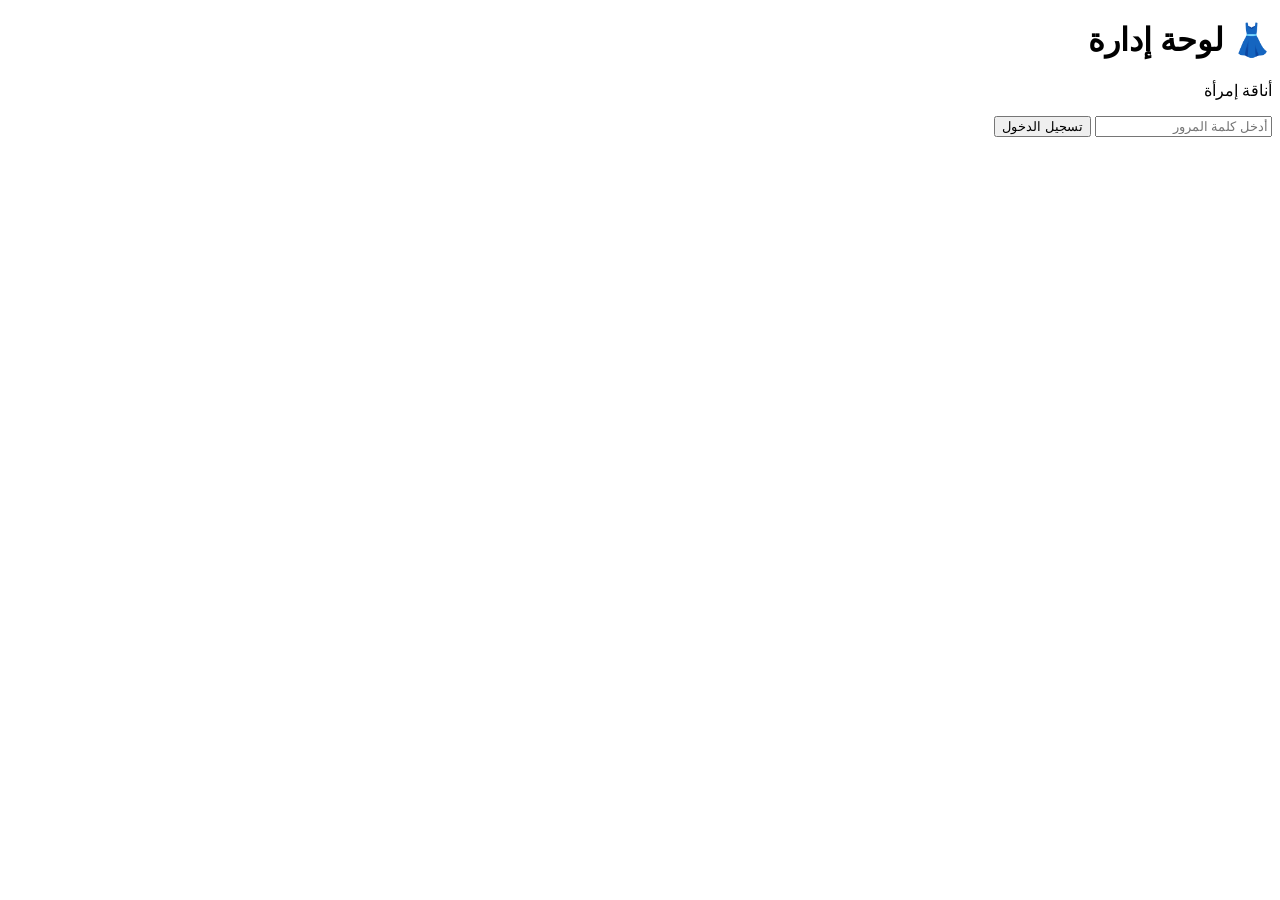
==== admin.html @ 1de6d3c4 "Create admin.html" ====
<!DOCTYPE html>
<html lang="ar" dir="rtl">
<head>
<meta charset="UTF-8">
<meta name="viewport" content="width=device-width, initial-scale=1.0">
<title>لوحة إدارة - أناقة إمرأة</title>

<link rel="stylesheet" href="admin.css">
<link href="https://fonts.googleapis.com/css2?family=Cairo:wght@400;600;700&display=swap" rel="stylesheet">
</head>

<body>

<div class="login-box">

    <h1>👗 لوحة إدارة</h1>
    <p>أناقة إمرأة</p>

    <input
        type="password"
        id="password"
        placeholder="أدخل كلمة المرور">

    <button onclick="login()">
        تسجيل الدخول
    </button>

</div>

<script src="admin.js"></script>

</body>
</html>
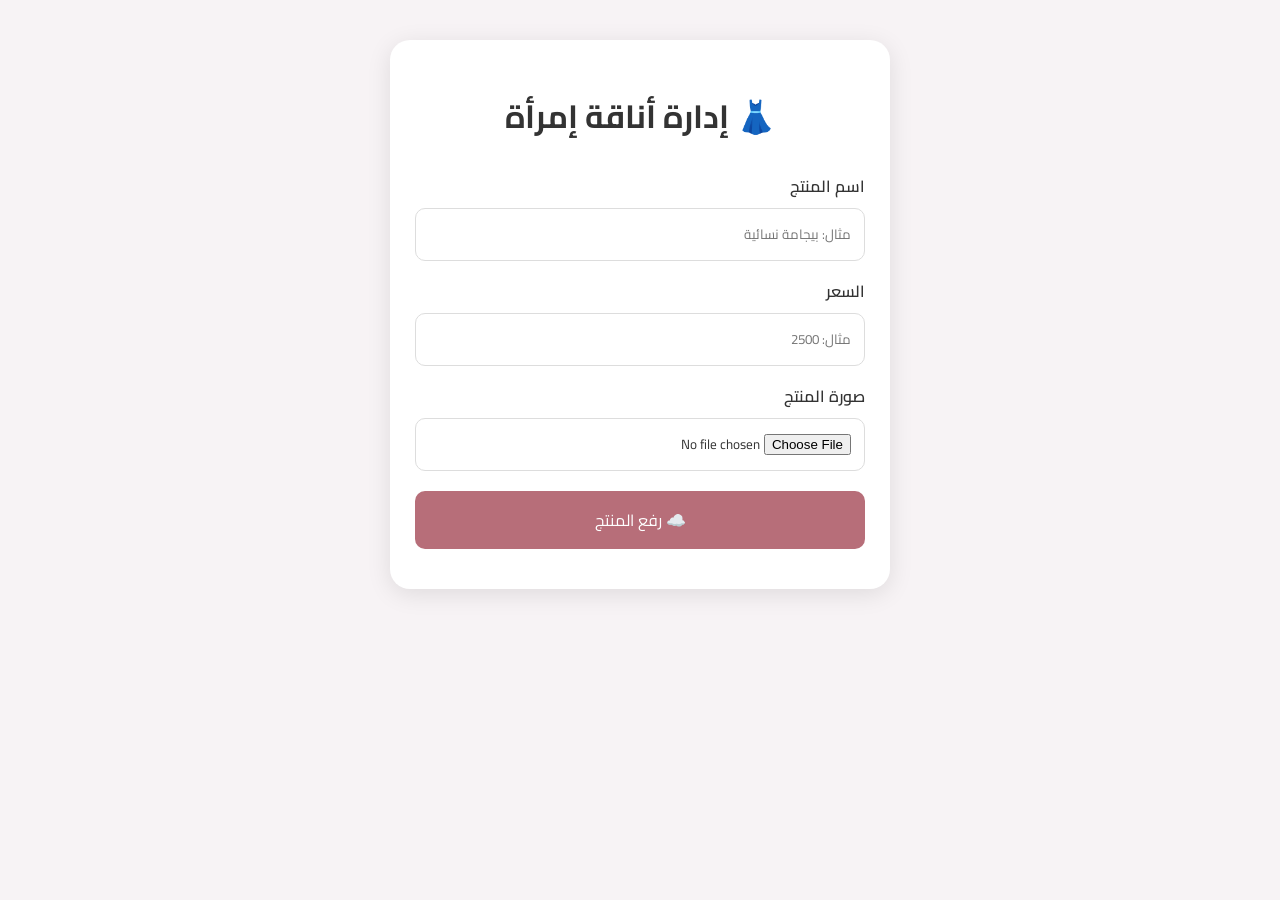
==== commit 25a102aa: "Update admin.html" ====
--- a/admin.html
+++ b/admin.html
@@ -1,33 +1,214 @@
 <!DOCTYPE html>
 <html lang="ar" dir="rtl">
+
 <head>
 <meta charset="UTF-8">
 <meta name="viewport" content="width=device-width, initial-scale=1.0">
-<title>لوحة إدارة - أناقة إمرأة</title>
-
-<link rel="stylesheet" href="admin.css">
+
+<title>إدارة المنتجات - أناقة إمرأة</title>
+
 <link href="https://fonts.googleapis.com/css2?family=Cairo:wght@400;600;700&display=swap" rel="stylesheet">
+
+<style>
+* {
+    box-sizing: border-box;
+}
+
+body {
+    margin: 0;
+    font-family: Cairo, sans-serif;
+    background: #f7f3f5;
+    color: #333;
+}
+
+.admin-box {
+    width: 92%;
+    max-width: 500px;
+    margin: 40px auto;
+    background: white;
+    padding: 25px;
+    border-radius: 20px;
+    box-shadow: 0 5px 25px rgba(0,0,0,.1);
+}
+
+h1 {
+    text-align: center;
+    margin-bottom: 25px;
+}
+
+label {
+    display: block;
+    margin-top: 15px;
+    font-weight: 600;
+}
+
+input {
+    width: 100%;
+    padding: 13px;
+    margin-top: 7px;
+    border: 1px solid #ddd;
+    border-radius: 10px;
+    font-family: inherit;
+}
+
+button {
+    width: 100%;
+    padding: 14px;
+    margin-top: 20px;
+    border: none;
+    border-radius: 10px;
+    background: #b76e79;
+    color: white;
+    font-size: 16px;
+    font-family: inherit;
+    cursor: pointer;
+}
+
+button:disabled {
+    opacity: .6;
+}
+
+#preview {
+    display: none;
+    width: 100%;
+    max-height: 300px;
+    object-fit: contain;
+    margin-top: 20px;
+    border-radius: 15px;
+}
+
+#message {
+    text-align: center;
+    margin-top: 15px;
+    font-weight: 600;
+}
+</style>
+
 </head>
 
 <body>
 
-<div class="login-box">
-
-    <h1>👗 لوحة إدارة</h1>
-    <p>أناقة إمرأة</p>
-
-    <input
-        type="password"
-        id="password"
-        placeholder="أدخل كلمة المرور">
-
-    <button onclick="login()">
-        تسجيل الدخول
-    </button>
+<div class="admin-box">
+
+<h1>👗 إدارة أناقة إمرأة</h1>
+
+<label>اسم المنتج</label>
+
+<input
+    type="text"
+    id="productName"
+    placeholder="مثال: بيجامة نسائية">
+
+<label>السعر</label>
+
+<input
+    type="number"
+    id="productPrice"
+    placeholder="مثال: 2500">
+
+<label>صورة المنتج</label>
+
+<input
+    type="file"
+    id="productImage"
+    accept="image/*">
+
+<img id="preview" alt="معاينة المنتج">
+
+<button id="uploadButton">
+    ☁️ رفع المنتج
+</button>
+
+<div id="message"></div>
 
 </div>
 
-<script src="admin.js"></script>
+<script>
+
+const CLOUD_NAME = "qeka2qzu";
+const UPLOAD_PRESET = "anaqa_products";
+
+const imageInput = document.getElementById("productImage");
+const preview = document.getElementById("preview");
+const uploadButton = document.getElementById("uploadButton");
+const message = document.getElementById("message");
+
+imageInput.addEventListener("change", function () {
+
+    const file = this.files[0];
+
+    if (!file) return;
+
+    preview.src = URL.createObjectURL(file);
+    preview.style.display = "block";
+
+});
+
+uploadButton.addEventListener("click", async function () {
+
+    const name = document.getElementById("productName").value.trim();
+    const price = document.getElementById("productPrice").value.trim();
+    const file = imageInput.files[0];
+
+    if (!name) {
+        alert("اكتب اسم المنتج");
+        return;
+    }
+
+    if (!price) {
+        alert("اكتب سعر المنتج");
+        return;
+    }
+
+    if (!file) {
+        alert("اختر صورة المنتج");
+        return;
+    }
+
+    uploadButton.disabled = true;
+    uploadButton.textContent = "⏳ جاري الرفع...";
+    message.textContent = "";
+
+    const formData = new FormData();
+
+    formData.append("file", file);
+    formData.append("upload_preset", UPLOAD_PRESET);
+
+    try {
+
+        const response = await fetch(
+            `https://api.cloudinary.com/v1_1/${CLOUD_NAME}/image/upload`,
+            {
+                method: "POST",
+                body: formData
+            }
+        );
+
+        const data = await response.json();
+
+        if (!data.secure_url) {
+            throw new Error("فشل رفع الصورة");
+        }
+
+        console.log("اسم المنتج:", name);
+        console.log("السعر:", price);
+        console.log("رابط الصورة:", data.secure_url);
+
+        message.textContent = "✅ تم رفع الصورة بنجاح";
+
+    } catch (error) {
+
+        console.error(error);
+        message.textContent = "❌ حدث خطأ أثناء رفع الصورة";
+
+    }
+
+    uploadButton.disabled = false;
+    uploadButton.textContent = "☁️ رفع المنتج";
+
+});
+
+</script>
 
 </body>
 </html>
